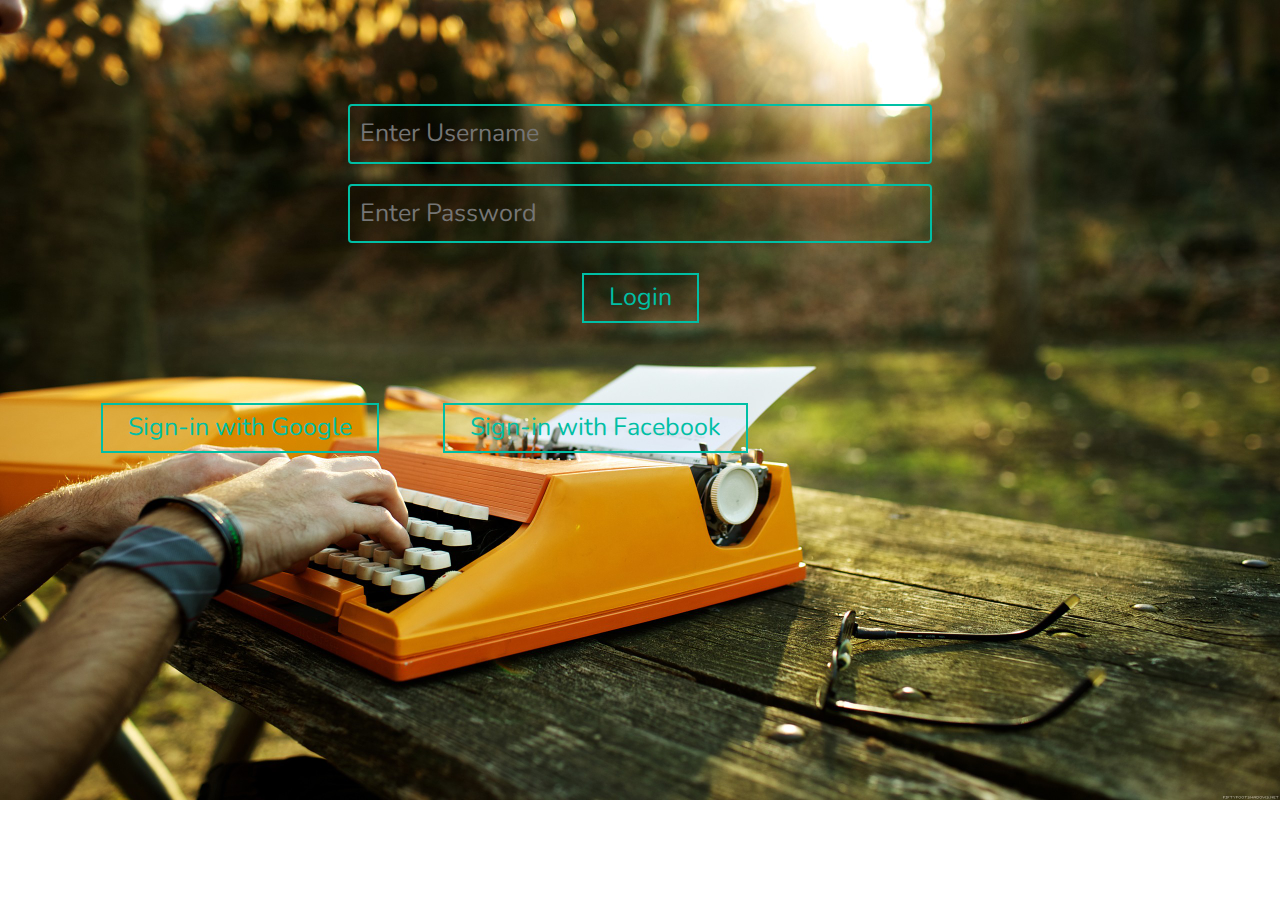
==== typing/index.html @ 8486589a "Update" ====
<!DOCTYPE html>
<html>

<head>
<title>Typing Website</title>
<meta charset="utf-8">
<meta name="viewport" content="width=device-width, initial-scale=1">
<link rel="stylesheet" href="https://maxcdn.bootstrapcdn.com/bootstrap/3.3.7/css/bootstrap.min.css">
<link href="https://fonts.googleapis.com/css?family=Nunito:700" rel="stylesheet">
<script src="https://ajax.googleapis.com/ajax/libs/jquery/3.1.1/jquery.min.js"></script>
<script src="https://maxcdn.bootstrapcdn.com/bootstrap/3.3.7/js/bootstrap.min.js"></script>
<script src="https://www.gstatic.com/firebasejs/3.6.10/firebase.js"></script>

<style>
input[type=email], input[type=password] {
    width: 50%;
    font-family: 'Nunito', sans-serif;
    color: #00BFA5;
    border:2px solid;
    font-size: 25px;
    border-color: #00BFA5;
    border-radius: 4px;
    background-color: Transparent;
    padding: 10px;
}

button {
  font-family: 'Nunito', sans-serif;
  color: #00BFA5;
  border:2px solid;
  font-size: 25px;
  margin:30px;
  border-color: #00BFA5;
  background-color: Transparent;
  padding: 5px;
  padding-left: 25px;
  padding-right: 25px;
}
button:hover{
  cursor: pointer;
  color: #FFF;
  background-color: #00BFA5;
}

.imgcontainer {
    text-align: center;
    margin: 24px 0 12px 0;
}

img.avatar {
    width: 25%;
    border-radius: 50%;
}

.container {
    padding: 16px;
}

span.psw {
    float: right;
    padding-top: 16px;
}

#loginError
{
  color: red;
  font-size: 25px;
  font-family: 'Nunito', sans-serif;
  background-color: Transparent;
	max-width: 100%
}

/* Change styles for span on extra small screens */
@media screen and (max-width: 300px) {
    span.psw {
       display: block;
       float: none;
    }
}

body {
    background: url("typing-in-nature.jpg");
    background-size: cover;
    background-repeat: no-repeat;
}

.welcome_strip
{
	text-align: center;
	font-family: 'Nunito', sans-serif;
	color: #00BFA5;
  font-size: 58px;
	margin: 0 auto;
}

</style>

</head>

<body class="cover">
  <div class="container" style="padding-top:5%">
		  <center>
							<span class="welcome_strip"></span>
			</center><br><br>
      <div id="loginDiv">
              <form id="loginForm" method="post" action="">
              				<div class="row">
        				 									<center>
                        									<input type="email" id="email"
        																	placeholder="Enter Username" name="email"
        																	spellcheck="false" required>
        													</center>
        							</div> <br>

                      <div class="row">
        													<center>
        						                				<input type="password" id="password"
        																						placeholder="Enter Password" name="password" required>
        													</center>
        							</div>

                      <div class="row">
        											<center>
        			              				<button type="submit" id="loginButton">Login</button>
        											</center>
        							</div>  <br>
            </form>

			       <button onclick="sign()" id="googleSignInButton">
								Sign-in with Google
   				   </button>


             <button onclick="" id="facebookSignInButton">
								Sign-in with Facebook
   				   </button>



      </div>
      <img id="loading" src="https://www.google.com/images/spin-32.gif" style="display:none; margin:0 auto"></div>
      <div class="row">
							<center>
        				<div id="loginError">
      					</div>
			</div>
  </div>
	<script src="config.js"></script>
	<script src="login.js"></script>
</body>

</html>
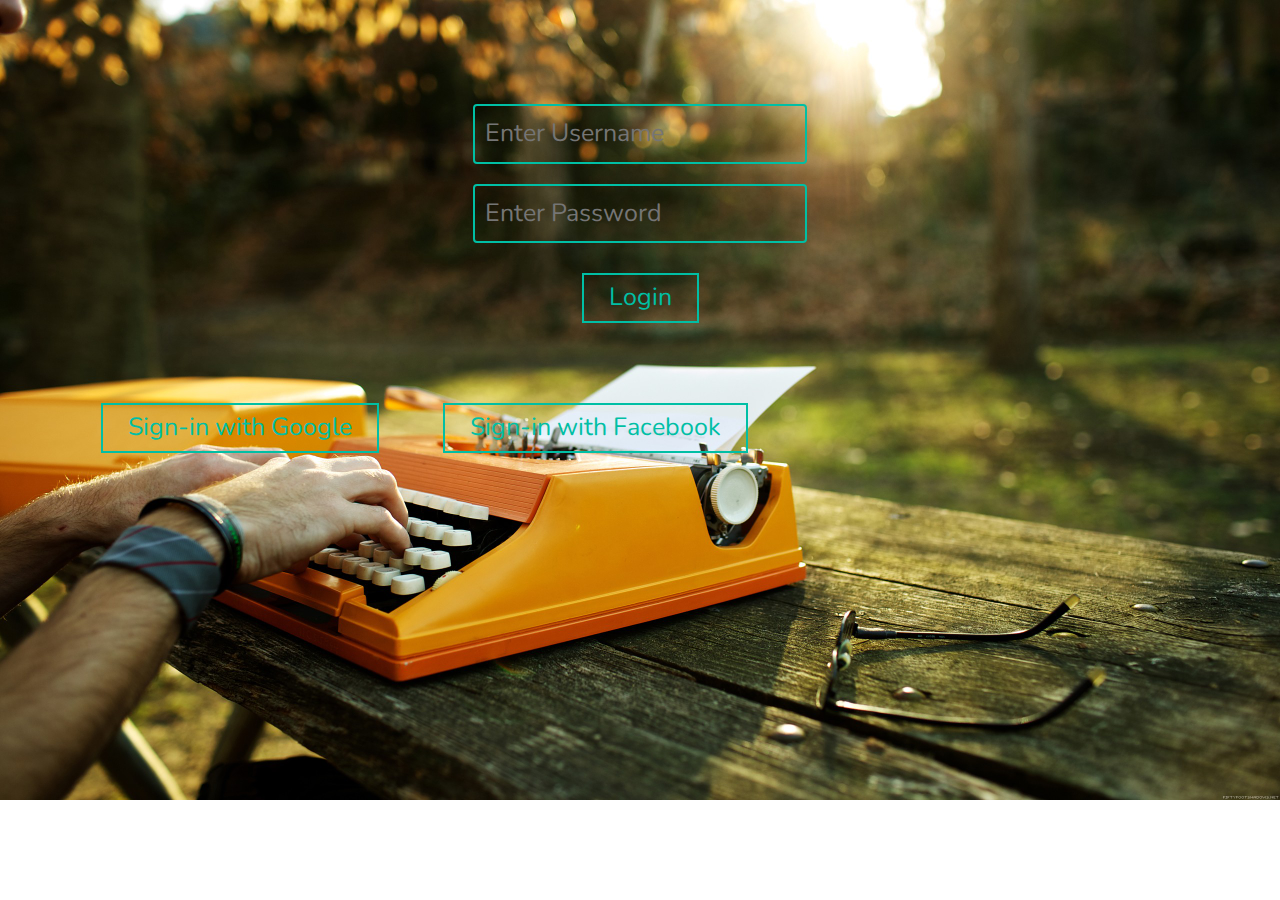
==== commit 522b91fa: "Good" ====
--- a/typing/index.html
+++ b/typing/index.html
@@ -12,7 +12,7 @@
 <script src="https://www.gstatic.com/firebasejs/3.6.10/firebase.js"></script>
 
 <style>
-input[type=email], input[type=password] {
+input[type=email], input[type=password] {w
     width: 50%;
     font-family: 'Nunito', sans-serif;
     color: #00BFA5;
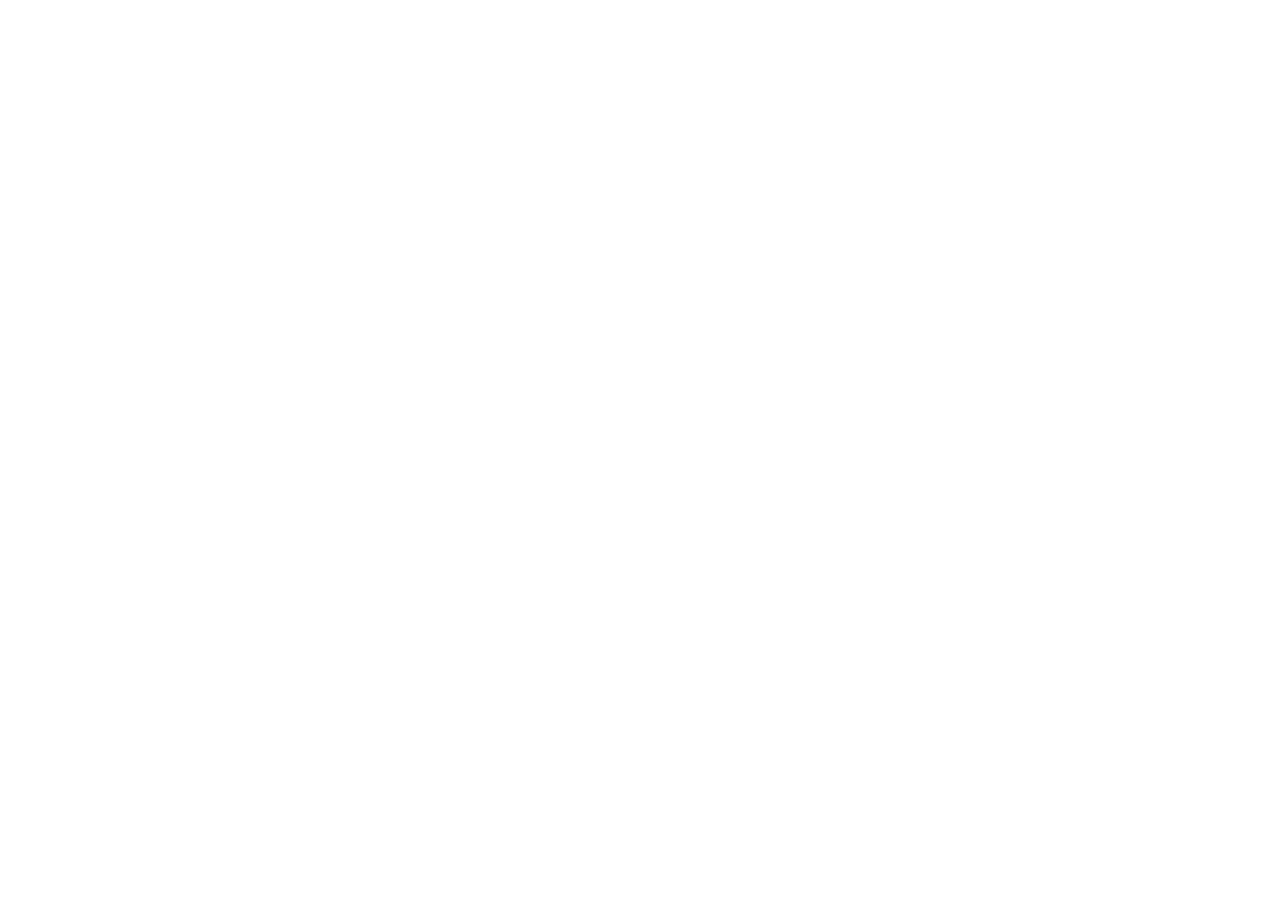
==== commit 9d88d589: "Update" ====
--- a/typing/index.html
+++ b/typing/index.html
@@ -1,152 +1,47 @@
 <!DOCTYPE html>
-<html>
+ <html lang="en">
+  <head>
+   <title>LogIn</title>
+   <meta charset="UTF-8">
+ </head>
+ <!-- Below is the initialization snippet for my Firebase project. It will vary for each project -->
+ <script src="https://www.gstatic.com/firebasejs/3.6.4/firebase.js"></script>
+ <script>
+var config = {
+  apiKey: "AIzaSyBXmt_HuSOO7Nh62QgaSlguVIZLBaaEcPk",
+  authDomain: "typingtest-18077.firebaseapp.com",
+  databaseURL: "https://typingtest-18077.firebaseio.com",
+  storageBucket: "typingtest-18077.appspot.com",
+  messagingSenderId: "864003751108"
+};
 
-<head>
-<title>Typing Website</title>
-<meta charset="utf-8">
-<meta name="viewport" content="width=device-width, initial-scale=1">
-<link rel="stylesheet" href="https://maxcdn.bootstrapcdn.com/bootstrap/3.3.7/css/bootstrap.min.css">
-<link href="https://fonts.googleapis.com/css?family=Nunito:700" rel="stylesheet">
-<script src="https://ajax.googleapis.com/ajax/libs/jquery/3.1.1/jquery.min.js"></script>
-<script src="https://maxcdn.bootstrapcdn.com/bootstrap/3.3.7/js/bootstrap.min.js"></script>
-<script src="https://www.gstatic.com/firebasejs/3.6.10/firebase.js"></script>
-
-<style>
-input[type=email], input[type=password] {w
-    width: 50%;
-    font-family: 'Nunito', sans-serif;
-    color: #00BFA5;
-    border:2px solid;
-    font-size: 25px;
-    border-color: #00BFA5;
-    border-radius: 4px;
-    background-color: Transparent;
-    padding: 10px;
-}
-
-button {
-  font-family: 'Nunito', sans-serif;
-  color: #00BFA5;
-  border:2px solid;
-  font-size: 25px;
-  margin:30px;
-  border-color: #00BFA5;
-  background-color: Transparent;
-  padding: 5px;
-  padding-left: 25px;
-  padding-right: 25px;
-}
-button:hover{
-  cursor: pointer;
-  color: #FFF;
-  background-color: #00BFA5;
-}
-
-.imgcontainer {
-    text-align: center;
-    margin: 24px 0 12px 0;
-}
-
-img.avatar {
-    width: 25%;
-    border-radius: 50%;
-}
-
-.container {
-    padding: 16px;
-}
-
-span.psw {
-    float: right;
-    padding-top: 16px;
-}
-
-#loginError
-{
-  color: red;
-  font-size: 25px;
-  font-family: 'Nunito', sans-serif;
-  background-color: Transparent;
-	max-width: 100%
-}
-
-/* Change styles for span on extra small screens */
-@media screen and (max-width: 300px) {
-    span.psw {
-       display: block;
-       float: none;
-    }
-}
-
-body {
-    background: url("typing-in-nature.jpg");
-    background-size: cover;
-    background-repeat: no-repeat;
-}
-
-.welcome_strip
-{
-	text-align: center;
-	font-family: 'Nunito', sans-serif;
-	color: #00BFA5;
-  font-size: 58px;
-	margin: 0 auto;
-}
-
-</style>
-
-</head>
-
-<body class="cover">
-  <div class="container" style="padding-top:5%">
-		  <center>
-							<span class="welcome_strip"></span>
-			</center><br><br>
-      <div id="loginDiv">
-              <form id="loginForm" method="post" action="">
-              				<div class="row">
-        				 									<center>
-                        									<input type="email" id="email"
-        																	placeholder="Enter Username" name="email"
-        																	spellcheck="false" required>
-        													</center>
-        							</div> <br>
-
-                      <div class="row">
-        													<center>
-        						                				<input type="password" id="password"
-        																						placeholder="Enter Password" name="password" required>
-        													</center>
-        							</div>
-
-                      <div class="row">
-        											<center>
-        			              				<button type="submit" id="loginButton">Login</button>
-        											</center>
-        							</div>  <br>
-            </form>
-
-			       <button onclick="sign()" id="googleSignInButton">
-								Sign-in with Google
-   				   </button>
-
-
-             <button onclick="" id="facebookSignInButton">
-								Sign-in with Facebook
-   				   </button>
-
-
-
-      </div>
-      <img id="loading" src="https://www.google.com/images/spin-32.gif" style="display:none; margin:0 auto"></div>
-      <div class="row">
-							<center>
-        				<div id="loginError">
-      					</div>
-			</div>
-  </div>
-	<script src="config.js"></script>
-	<script src="login.js"></script>
-</body>
-
-</html>
+firebase.initializeApp(config);
+ </script>
+ <!-- The code below initializes the sign-in widget from FirebaseUI web. -->
+ <script src="https://cdn.firebase.com/libs/firebaseui/1.0.0/firebaseui.js"></script>
+   <link type="text/css" rel="stylesheet" href="https://cdn.firebase.com/libs/firebaseui/1.0.0/firebaseui.css" />
+   <script type="text/javascript">
+    var uiConfig = {
+     signInSuccessUrl: 'passages.html',
+     signInOptions: [
+      // Specify providers you want to offer your users.
+      firebase.auth.GoogleAuthProvider.PROVIDER_ID,
+      firebase.auth.FacebookAuthProvider.PROVIDER_ID,
+      firebase.auth.EmailAuthProvider.PROVIDER_ID
+     ],
+     // Terms of service url can be specified and will show up in the widget.
+     tosUrl: '<your-tos-url>'
+    };
+    // Initialize the FirebaseUI Widget using Firebase.
+    var ui = new firebaseui.auth.AuthUI(firebase.auth());
+    // The start method will wait until the DOM is loaded.
+    ui.start('#firebaseui-auth-container', uiConfig);
+ </script>
+ <!-- Include a simple background image & and title -->
+  <body>
+     <center>
+       <h1 align="center" style="color:white;">Welcome and Proceed with login</h1>
+     </center>
+        <div id="firebaseui-auth-container"></div>
+  </body>
+ </html>
